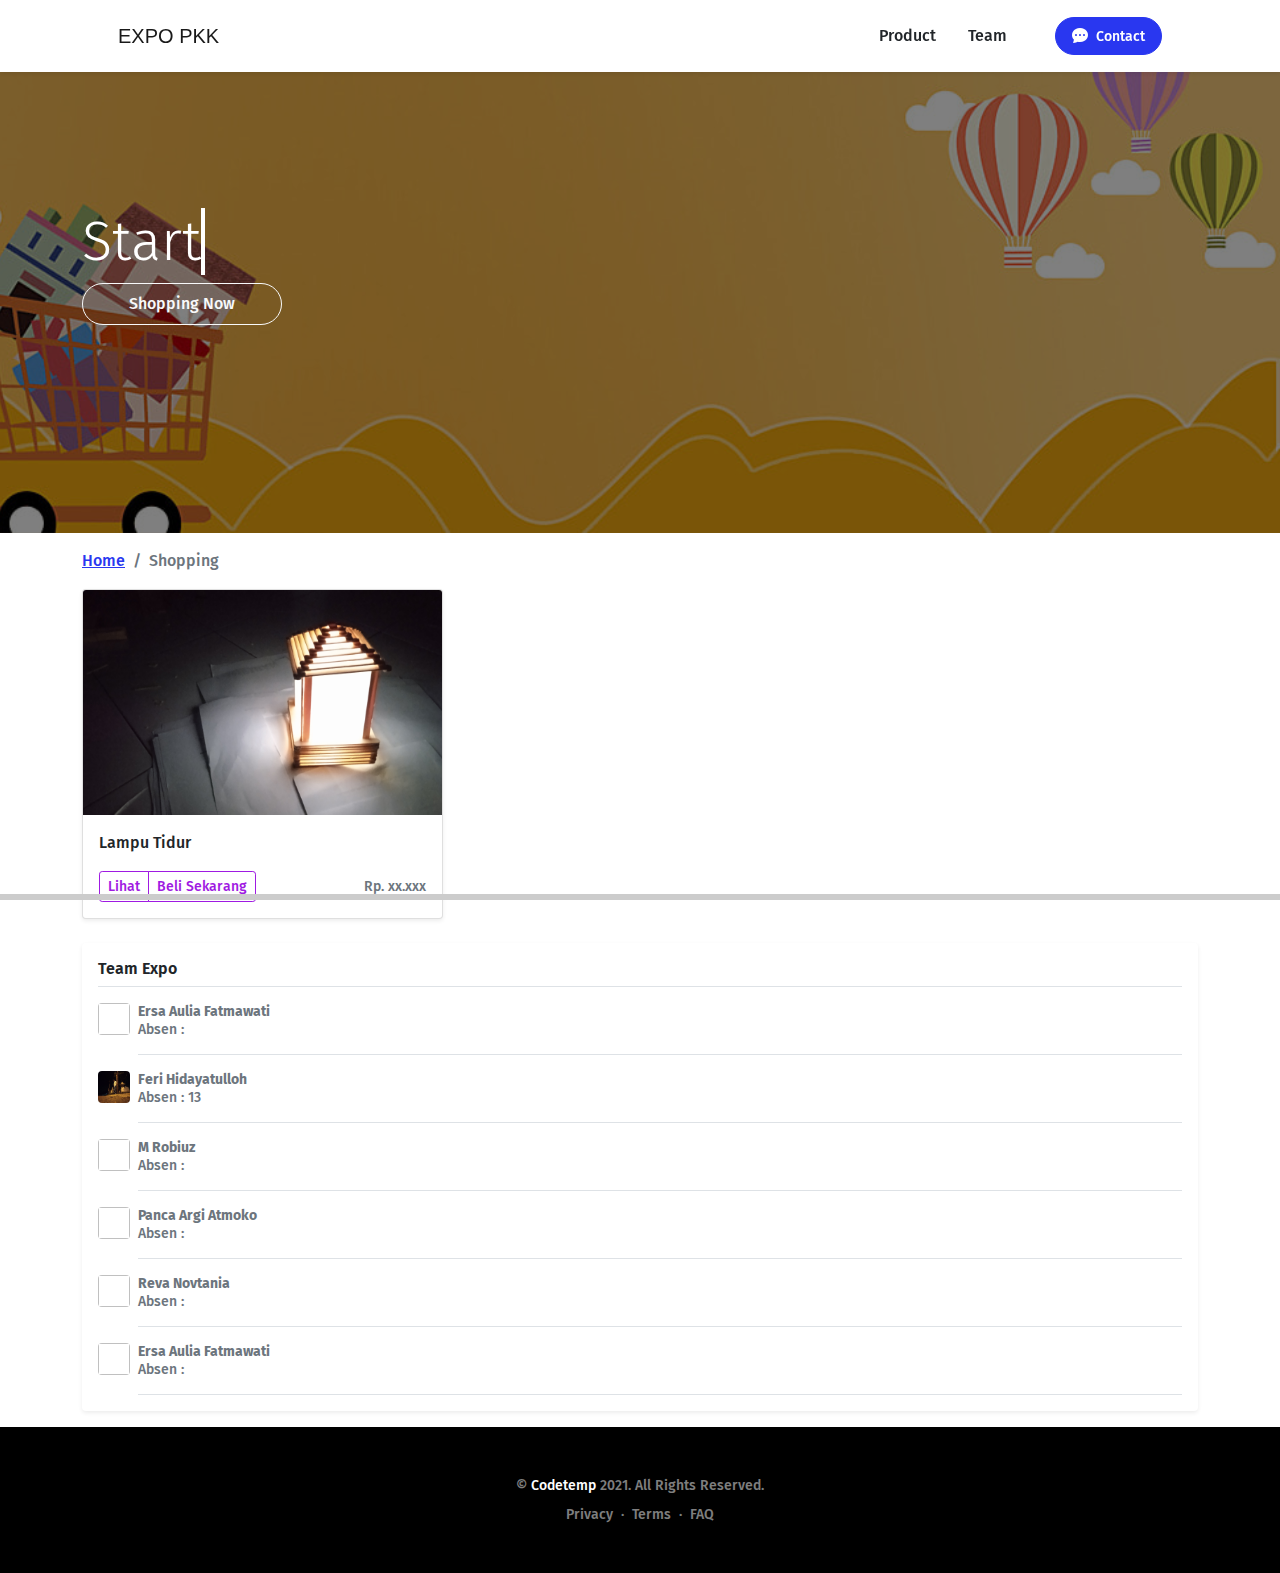
==== index.html @ e65c60d6 "first commit" ====
<!DOCTYPE html>
<html lang="en">

<head>
    <meta charset="utf-8" />
    <meta name="viewport" content="width=device-width, initial-scale=1, shrink-to-fit=no" />
    <meta name="description" content="" />
    <meta name="author" content="" />
    <title>Expo PKK | XII RPL Kelompok 5</title>
    <!-- Bootstrap icons-->
    <link rel="shortcut icon" href="assets/icon.png" type="image/x-icon">
    <link href="https://cdn.jsdelivr.net/npm/bootstrap-icons@1.5.0/font/bootstrap-icons.css" rel="stylesheet" />
    <!-- Google fonts-->
    <!-- <link rel="stylesheet" href="https://unpkg.com/aos@next/dist/aos.css" /> -->
    <link rel="preconnect" href="https://fonts.googleapis.com">
    <link rel="preconnect" href="https://fonts.gstatic.com" crossorigin>
    <link href="https://fonts.googleapis.com/css2?family=Fira+Sans:wght@200;400&display=swap" rel="stylesheet">
    <!-- Core theme CSS (includes Bootstrap)-->
    <link href="css/styles.css" rel="stylesheet" />
    <link href="css/custom.ct.css" rel="stylesheet" />
</head>

<body id="page-top">
    <!-- Navigation-->
    <nav class="navbar navbar-expand-lg navbar-light fixed-top shadow-sm" id="mainNav">
        <div class="container px-5">
            <a class="navbar-brand" href="#page-top">EXPO PKK</a>
            <button class="navbar-toggler" type="button" data-bs-toggle="collapse" data-bs-target="#navbarResponsive"
                aria-controls="navbarResponsive" aria-expanded="false" aria-label="Toggle navigation">
                Menu
                <i class="bi-list"></i>
            </button>
            <div class="collapse navbar-collapse" id="navbarResponsive">
                <ul class="navbar-nav ms-auto me-4 my-3 my-lg-0">
                    <li class="nav-item"><a style="cursor: pointer;" class="nav-link me-lg-3"
                            onclick="product()">Product</a></li>
                    <li class="nav-item"><a style="cursor: pointer;" class="nav-link me-lg-3" onclick="team()">Team</a>
                    </li>
                </ul>
                <button class="btn btn-primary rounded-pill px-3 mb-2 mb-lg-0" data-bs-toggle="modal"
                    data-bs-target="#feedbackModal">
                    <span class="d-flex align-items-center">
                        <i class="bi bi-chat-dots-fill me-2"></i>
                        <span class="small">Contact</span>
                    </span>
                </button>
            </div>
        </div>
    </nav>
    <script>
        function product() {
            document.getElementById("product").scrollIntoView();
        }


        function team() {
            document.getElementById("team").scrollIntoView();
        }
    </script>
    <!-- Call to action section-->
    <section class="cta">
        <div class="cta-content">
            <div class="container">
                <h3 class="text-white typewrite wrap display-4" data-period="1000" data-type='["Start Shopping."]'>
                    Welcome
                </h3>
                <a style="width: 200px;cursor: pointer;" class="btn btn-outline-light py-2 px-4 rounded-pill"
                    onclick="product()">Shopping Now</a>
            </div>
        </div>
    </section>


    <div id="product" class="container mt-3 mb-4">
        <nav aria-label="breadcrumb">
            <ol class="breadcrumb">
                <li class="breadcrumb-item"><a href="#">Home</a></li>
                <li class="breadcrumb-item active" aria-current="page">Shopping</li>
            </ol>
        </nav>
        <div class="row row-cols-1 row-cols-sm-2 row-cols-md-3 g-3">
            <div data-aos="flip-left" class="col">
                <div class="card shadow-sm">
                    <img src="assets/img/lampu-3.jpg" class="bd-placeholder-img card-img-top" height="225">
                    <div class="card-body">
                        <p class="card-text">Lampu Tidur </p>
                        <div class="d-flex justify-content-between align-items-center">
                            <div class="btn-group">
                                <a href="product-lampu.html" class="btn btn-sm btn-outline-secondary">Lihat</a>
                                <a target="_blank"
                                    href="https://wa.me/6287732583746?text=Halo,+Saya+ingin+membeli+lampu+hias"
                                    class="btn btn-sm btn-outline-secondary">Beli
                                    Sekarang</a>
                            </div>
                            <small class="text-muted">Rp. xx.xxx</small>
                        </div>
                    </div>
                </div>
            </div>



        </div>

    </div>
    <main class="container" id="team">
        <div class="my-3 p-3 bg-body rounded shadow-sm">
            <h6 class="border-bottom pb-2 mb-0">Team Expo</h6>
            <div class="d-flex text-muted pt-3">
                <img class="bd-placeholder-img flex-shrink-0 me-2 rounded" width="32" height="32">

                <div class="pb-3 mb-0 small lh-sm border-bottom w-100">
                    <div class="d-flex justify-content-between">
                        <strong class="text-gray-dark">Ersa Aulia Fatmawati</strong>
                    </div>
                    <span class="d-block">Absen : </span>
                </div>
            </div>
            <div class="d-flex text-muted pt-3">
                <img src="assets/feri.jpg" class="bd-placeholder-img flex-shrink-0 me-2 rounded" width="32" height="32">

                <div class="pb-3 mb-0 small lh-sm border-bottom w-100">
                    <div class="d-flex justify-content-between">
                        <strong class="text-gray-dark">Feri Hidayatulloh</strong>
                    </div>
                    <span class="d-block">Absen : 13</span>
                </div>
            </div>
            <div class="d-flex text-muted pt-3">
                <img class="bd-placeholder-img flex-shrink-0 me-2 rounded" width="32" height="32">

                <div class="pb-3 mb-0 small lh-sm border-bottom w-100">
                    <div class="d-flex justify-content-between">
                        <strong class="text-gray-dark">M Robiuz </strong>
                    </div>
                    <span class="d-block">Absen : </span>
                </div>
            </div>
            <div class="d-flex text-muted pt-3">
                <img class="bd-placeholder-img flex-shrink-0 me-2 rounded" width="32" height="32">

                <div class="pb-3 mb-0 small lh-sm border-bottom w-100">
                    <div class="d-flex justify-content-between">
                        <strong class="text-gray-dark">Panca Argi Atmoko</strong>
                    </div>
                    <span class="d-block">Absen : </span>
                </div>
            </div>
            <div class="d-flex text-muted pt-3">
                <img class="bd-placeholder-img flex-shrink-0 me-2 rounded" width="32" height="32">

                <div class="pb-3 mb-0 small lh-sm border-bottom w-100">
                    <div class="d-flex justify-content-between">
                        <strong class="text-gray-dark">Reva Novtania</strong>
                    </div>
                    <span class="d-block">Absen : </span>
                </div>
            </div>
            <div class="d-flex text-muted pt-3">
                <img class="bd-placeholder-img flex-shrink-0 me-2 rounded" width="32" height="32">

                <div class="pb-3 mb-0 small lh-sm border-bottom w-100">
                    <div class="d-flex justify-content-between">
                        <strong class="text-gray-dark">Ersa Aulia Fatmawati</strong>
                    </div>
                    <span class="d-block">Absen : </span>
                </div>
            </div>
        </div>
    </main>
    <div class="foot">
        <div class="containerx">
            <div class="progress-bar" id="mybar"></div>
        </div>
    </div>
    <script>
        window.onscroll = function () {
            var windowScroll = document.documentElement.scrollTop;
            var windowHeight = document.documentElement.scrollHeight - document.documentElement.clientHeight;
            var scrollAmount = (windowScroll / windowHeight) * 100;
            document.getElementById("mybar").style.width = scrollAmount + "%";
        };
    </script>
    <!-- Footer-->
    <footer class="bg-black text-center py-5">
        <div class="container px-5">
            <div class="text-white-50 small">
                <div class="mb-2">&copy; <a target="_blank" style="color: white;"
                        href="http://www.codetemp.eu.org">Codetemp</a> 2021. All Rights Reserved.</div>
                <a href="#!">Privacy</a>
                <span class="mx-1">&middot;</span>
                <a href="#!">Terms</a>
                <span class="mx-1">&middot;</span>
                <a href="#!">FAQ</a>
            </div>
        </div>
    </footer>
    <!-- Feedback Modal-->
    <div class="modal fade" id="feedbackModal" tabindex="-1" aria-labelledby="feedbackModalLabel" aria-hidden="true">
        <div class="modal-dialog modal-dialog-centered">
            <div class="modal-content">
                <div class="modal-header bg-light">
                    <h5 class="modal-title font-alt text-dark" id="feedbackModalLabel">Contact me via Whatsapp </h5>
                    <button class="btn-close btn-close-dark" type="button" data-bs-dismiss="modal"
                        aria-label="Close"></button>
                </div>
                <div class="modal-body border-0">
                    <form class="mt-3" method="post">
                        <div class="mb-3">
                            <input autocomplete="off" type="text" value="Halo" class="form-control" name="name"
                                id="exampleFormControlinput1" readonly>
                        </div>
                        <div class="col-12">
                            <a type="button" target="_blank" href="https://wa.me/6287732583746?text=Halo"
                                class="btn btn-primary">Contact Me</a>
                        </div>
                    </form>
                </div>
            </div>
        </div>
    </div>
    <!-- Bootstrap core JS-->
    <script src="https://cdn.jsdelivr.net/npm/bootstrap@5.1.3/dist/js/bootstrap.bundle.min.js"></script>
    <script>
        var TxtType = function (el, toRotate, period) {
            this.toRotate = toRotate;
            this.el = el;
            this.loopNum = 0;
            this.period = parseInt(period, 10) || 2000;
            this.txt = '';
            this.tick();
            this.isDeleting = false;
        };

        TxtType.prototype.tick = function () {
            var i = this.loopNum % this.toRotate.length;
            var fullTxt = this.toRotate[i];

            if (this.isDeleting) {
                this.txt = fullTxt.substring(0, this.txt.length - 1);
            } else {
                this.txt = fullTxt.substring(0, this.txt.length + 1);
            }

            this.el.innerHTML = '<span class="wrap">' + this.txt + '</span>';

            var that = this;
            var delta = 200 - Math.random() * 100;

            if (this.isDeleting) {
                delta /= 2;
            }

            if (!this.isDeleting && this.txt === fullTxt) {
                delta = this.period;
                this.isDeleting = true;
            } else if (this.isDeleting && this.txt === '') {
                this.isDeleting = false;
                this.loopNum++;
                delta = 500;
            }

            setTimeout(function () {
                that.tick();
            }, delta);
        };

        window.onload = function () {
            var elements = document.getElementsByClassName('typewrite');
            for (var i = 0; i < elements.length; i++) {
                var toRotate = elements[i].getAttribute('data-type');
                var period = elements[i].getAttribute('data-period');
                if (toRotate) {
                    new TxtType(elements[i], JSON.parse(toRotate), period);
                }
            }
            // INJECT CSS
            var css = document.createElement("style");
            css.type = "text/css";
            css.innerHTML = ".typewrite > .wrap { border-right: 0.08em solid #fff}";
            document.body.appendChild(css);
        };
    </script>
    <!-- Core theme JS-->
    <script src="js/scripts.js"></script>
    <!-- <script src="https://unpkg.com/aos@next/dist/aos.js"></script>
        <script>
          AOS.init();
        </script> -->
    <script src="https://cdn.startbootstrap.com/sb-forms-latest.js"></script>
</body>

</html>
---- css/custom.ct.css ----
@-webkit-keyframes color {
  0% {
    background-color: #0f16f1;
  }

  32% {
    background-color: #3a27e2;
  }

  55% {
    background-color: #3d14d1;
  }

  76% {
    background-color: #5616a0;
  }

  100% {
    background-color: #5616a0;
  }
}

@-moz-keyframes color {
  0% {
    background-color: #0f16f1;
  }

  32% {
    background-color: #3a27e2;
  }

  55% {
    background-color: #3d14d1;
  }

  76% {
    background-color: #1626a0;
  }

  100% {
    background-color: #5616a0;
  }
}

@keyframes color {
  0% {
    background-color: #0f16f1;
  }

  32% {
    background-color: #3a27e2;
  }

  55% {
    background-color: #3d14d1;
  }

  76% {
    background-color: #7216a0;
  }

  100% {
    background-color: #5616a0;
  }
}




.bg-rainbow {
  background-color: #530ff1;
  -webkit-animation: color 5s ease-in 0s infinite alternate running;
  -moz-animation: color 5s linear 0s infinite alternate running;
  animation: color 5s linear 0s infinite alternate running;
}


@-webkit-keyframes coloroutline {
  0% {
    border-color: #0f16f1;
  }

  32% {
    border-color: #3a27e2;
  }

  55% {
    border-color: #3d14d1;
  }

  76% {
    border-color: #5616a0;
  }

  100% {
    border-color: #5616a0;
  }
}

@-moz-keyframes coloroutline {
  0% {
    border-color: #0f16f1;
  }

  32% {
    border-color: #3a27e2;
  }

  55% {
    border-color: #3d14d1;
  }

  76% {
    border-color: #1626a0;
  }

  100% {
    border-color: #5616a0;
  }
}

@keyframes coloroutline {
  0% {
    border-color: #0f16f1;
  }

  32% {
    border-color: #3a27e2;
  }

  55% {
    border-color: #3d14d1;
  }

  76% {
    border-color: #7216a0;
  }

  100% {
    border-color: #5616a0;
  }
}

.bg-rainbow-outline {
  border-color: #530ff1;
  -webkit-animation: coloroutline 5s ease-in 0s infinite alternate running;
  -moz-animation: coloroutline 5s linear 0s infinite alternate running;
  animation: coloroutline 5s linear 0s infinite alternate running;
}

.foot {
  position: fixed;
  bottom: 0;
  z-index: 1;
  width: 100%;
  background-color: #32a2a8;
}

.containerx {
  width: 100%;
  height: 6px;
  background: #cccccc;
}

.progress-bar {
  height: 10px;
  background-color: #530ff1;
  -webkit-animation: color 5s ease-in 0s infinite alternate running;
  -moz-animation: color 5s linear 0s infinite alternate running;
  animation: color 5s linear 0s infinite alternate running;
  width: 0%;
  /* border-radius: 3px; */
}

.text {
  padding: 100px 0;
}
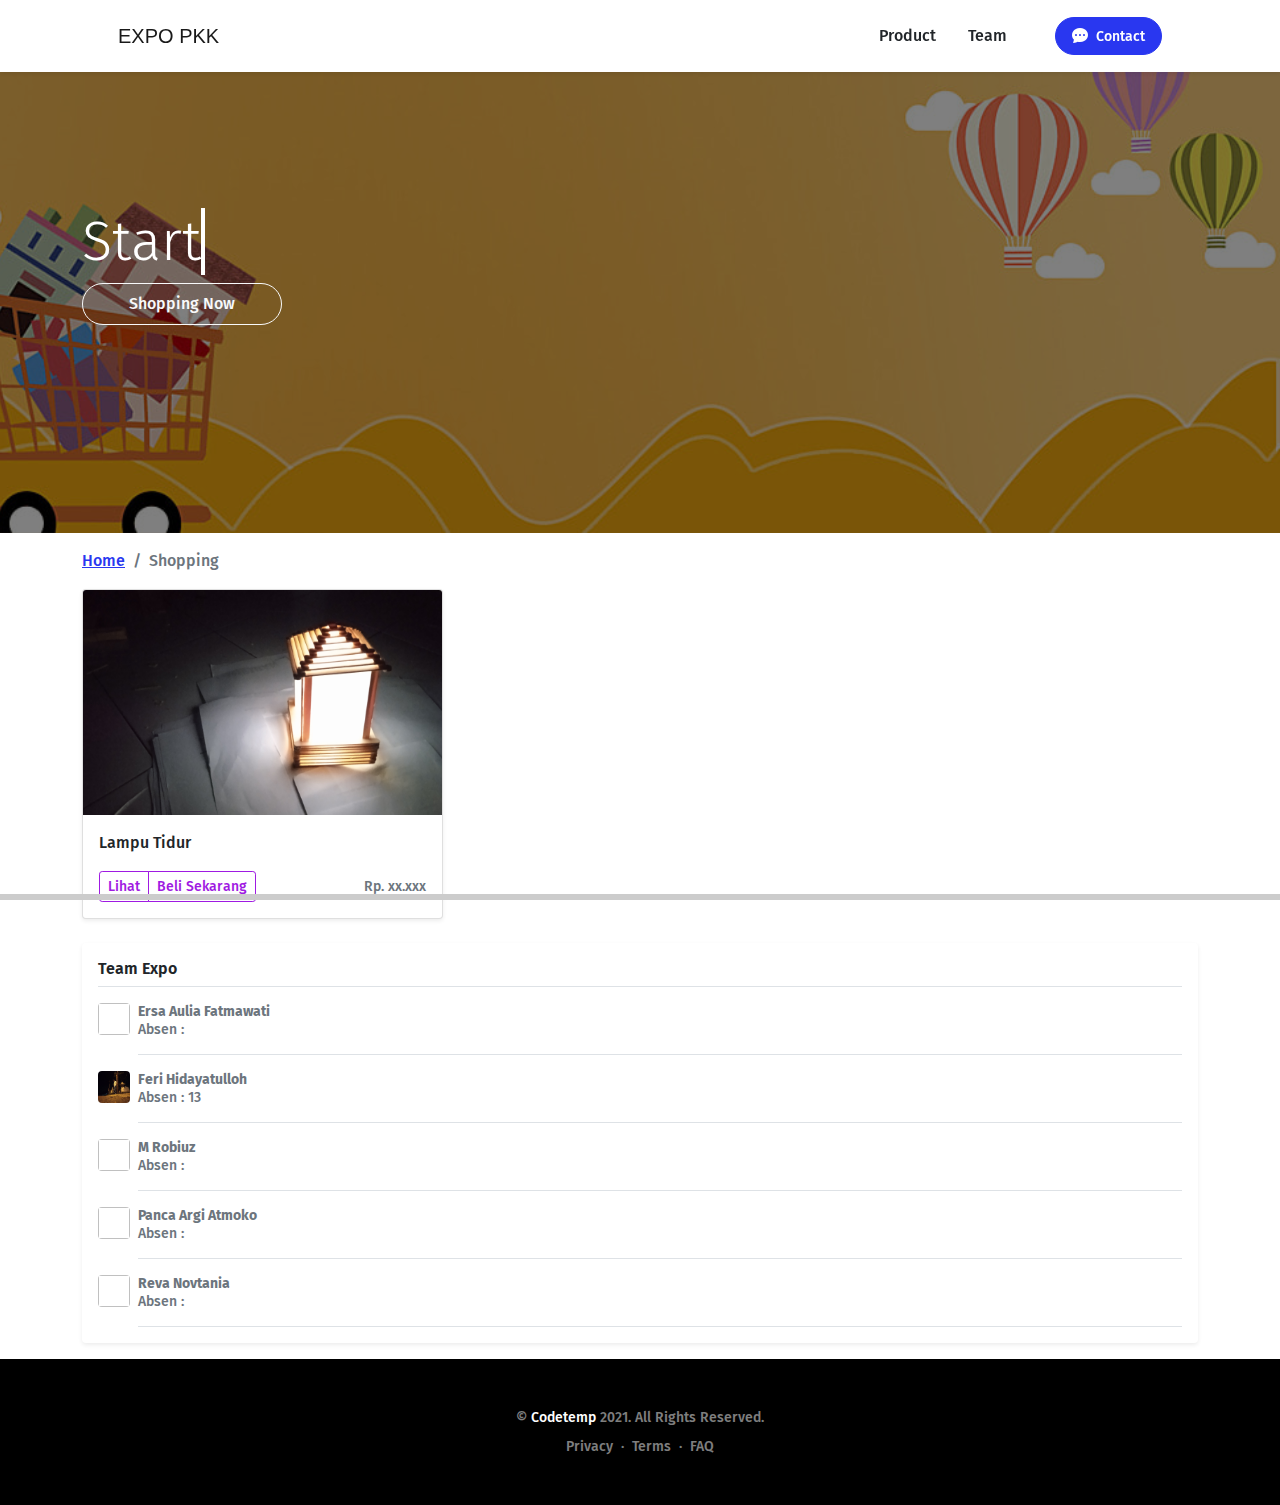
==== commit 76556f1b: "fix index" ====
--- a/index.html
+++ b/index.html
@@ -156,16 +156,7 @@
                     <span class="d-block">Absen : </span>
                 </div>
             </div>
-            <div class="d-flex text-muted pt-3">
-                <img class="bd-placeholder-img flex-shrink-0 me-2 rounded" width="32" height="32">
-
-                <div class="pb-3 mb-0 small lh-sm border-bottom w-100">
-                    <div class="d-flex justify-content-between">
-                        <strong class="text-gray-dark">Ersa Aulia Fatmawati</strong>
-                    </div>
-                    <span class="d-block">Absen : </span>
-                </div>
-            </div>
+
         </div>
     </main>
     <div class="foot">
